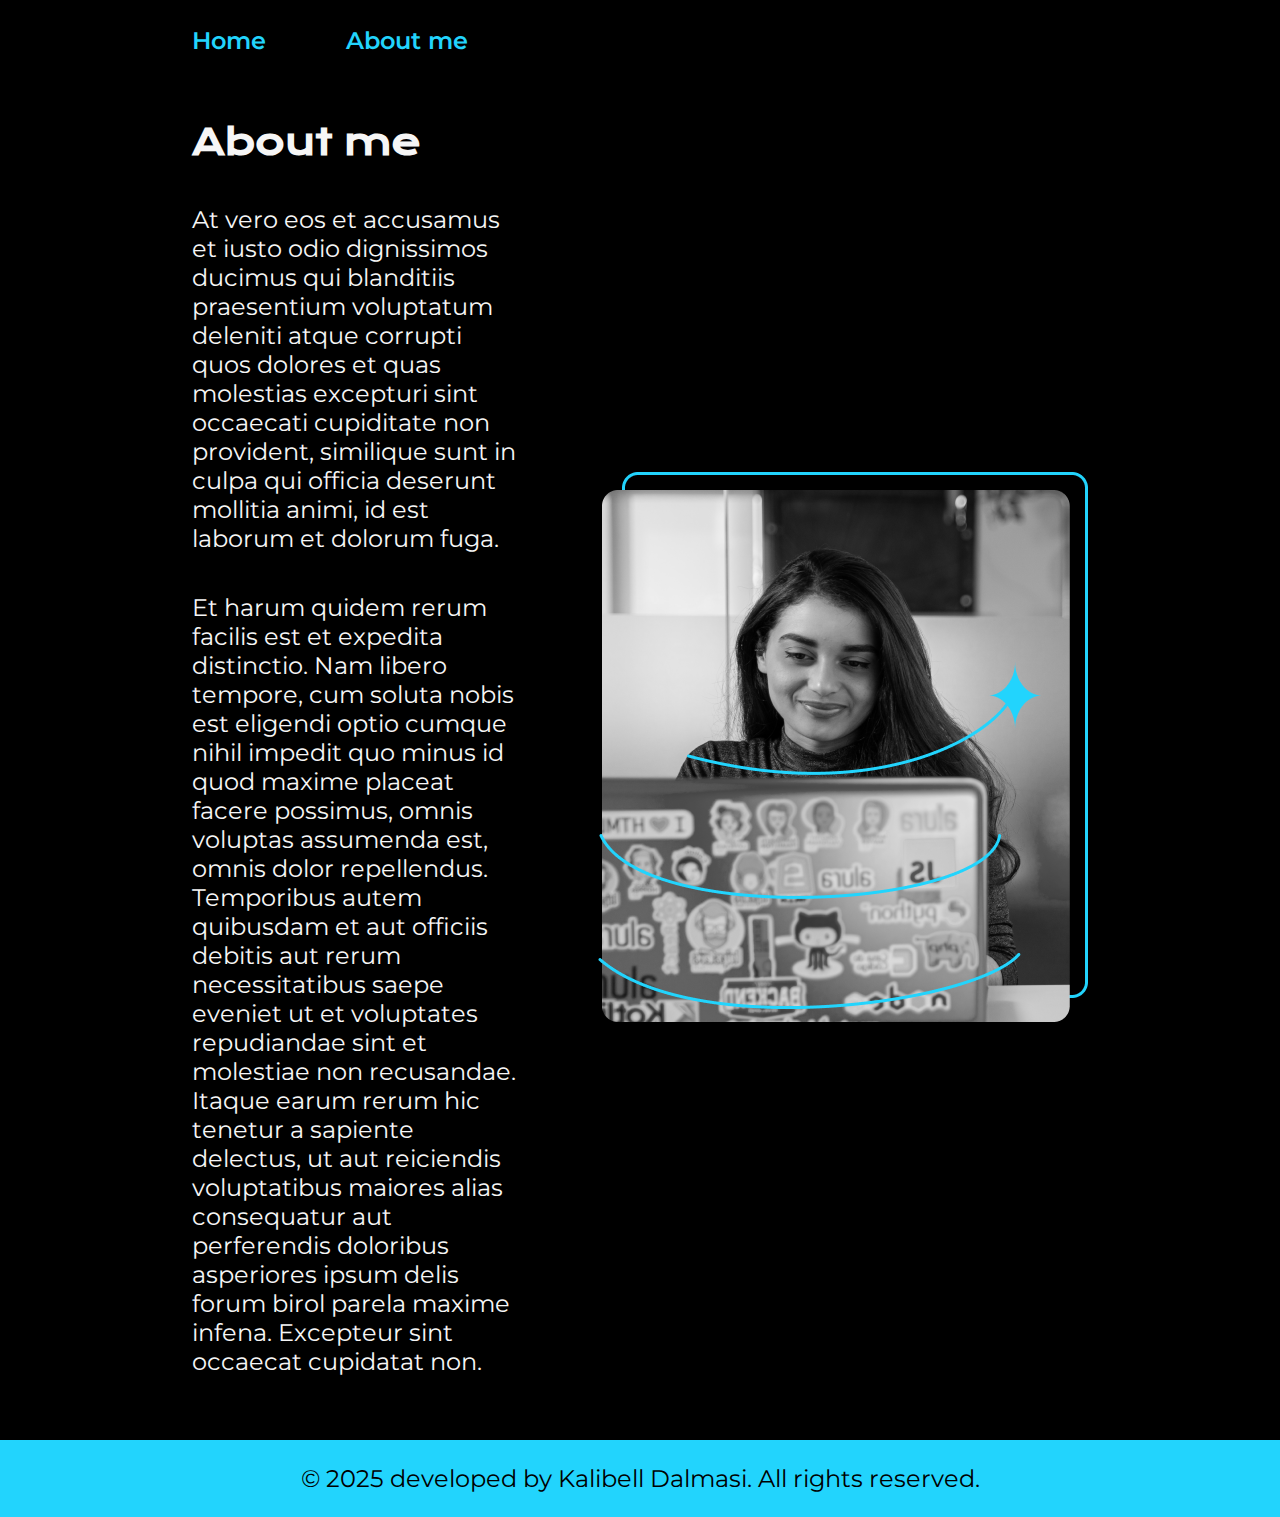
==== about.htm @ 8b52d16d "First commit" ====
<!DOCTYPE html>
<html lang="en">
  <head>
    <meta charset="UTF-8" />
    <meta name="viewport" content="width=device-width, initial-scale=1.0" />
    <title>About me</title>
    <link rel="stylesheet" href="/styles/styles.css" />
  </head>
  <body>
    <header class="header">
      <nav class="header-nav">
        <a class="header-nav-link" href="index.htm">Home</a>
        <a class="header-nav-link" href="about.htm">About me</a>
      </nav>
    </header>

    <main class="container">
      <section class="container-section">
        <h1 class="title">About me</h1>

        <p class="description">
          At vero eos et accusamus et iusto odio dignissimos ducimus qui
          blanditiis praesentium voluptatum deleniti atque corrupti quos dolores
          et quas molestias excepturi sint occaecati cupiditate non provident,
          similique sunt in culpa qui officia deserunt mollitia animi, id est
          laborum et dolorum fuga.
        </p>
        <p class="description">
          Et harum quidem rerum facilis est et expedita distinctio. Nam libero
          tempore, cum soluta nobis est eligendi optio cumque nihil impedit quo
          minus id quod maxime placeat facere possimus, omnis voluptas assumenda
          est, omnis dolor repellendus. Temporibus autem quibusdam et aut
          officiis debitis aut rerum necessitatibus saepe eveniet ut et
          voluptates repudiandae sint et molestiae non recusandae. Itaque earum
          rerum hic tenetur a sapiente delectus, ut aut reiciendis voluptatibus
          maiores alias consequatur aut perferendis doloribus asperiores ipsum
          delis forum birol parela maxime infena. Excepteur sint occaecat
          cupidatat non.
        </p>
      </section>

      <img src="image.png" alt="This is my picture" />
    </main>

    <footer class="footer">
      <p class="footer-text">
        © 2025 developed by Kalibell Dalmasi. All rights reserved.
      </p>
    </footer>
  </body>
</html>
---- styles/styles.css ----
/*This is the first project of css. */

@import url('https://fonts.googleapis.com/css2?family=Krona+One&family=Montserrat:ital,wght@0,100..900;1,100..900&display=swap');

/* the root element is the top level element of the document, in this case the html element. */
/* this is how we define a variable in css. */
:root{
    --primary-color: #000;
    --secondary-color: #F6F6F6; 
    --terciary-color: #22D4FD;
    --color-hover:#272727;
    
    --montserrat-font: 'Montserrat', sans-serif;
    --krona-font: 'Krona One', sans-serif;
}

*{ 
    margin: 0;
    padding: 0;
}

body{
    background-color:var(--primary-color);
    color: white;
    box-sizing: border-box;
    color:#F6F6F6
}

.header{
    padding: 2% 0% 0% 15%;
}

.header-nav{
    display: flex;
    gap: 80px;
}

.header-nav-link{
    text-decoration: none;
    color: #22D4FD;
    font-family:var(--montserrat-font);
    font-size: 1.5rem;
    font-weight: 600;
}
strong{
    color: #22D4FD;
}

.title-highlight{
    color: #22D4FD;
}

/* example of flexbox */
.container{
    display: flex;
    align-items: center;
    padding: 5% 15%;
    justify-content: space-between;
    gap: 82px;
}

.container-section {
    width: 50%;
    display: flex;
    flex-direction: column;
    gap: 40px;
}

.title{
    font-family: var(--krona-font);
    font-size: 2.25rem;
} 

.description{
  font-family: var(--montserrat-font);
  font-size: 1.5rem;
}

.container-buttons{
    display: flex;
    justify-content: space-between;
    gap: 32px;
    flex-direction: column;/*for default flex-direction is row*/
    align-items: center; /*justify-content: center doesn't work when flex-direction is column*/
}

.container-link{
    text-decoration: none;
    color: #F6F6F6;
    background-color: var(--primary-color);
    width: 50%;
    text-align: center;
    border-radius: 8px;
    padding: 21.5px 0;
    font-family: var(--montserrat-font);
    font-size: 1.5rem;
    font-weight: 600;
    border: 2px solid #22D4FD;
    display: flex;
    justify-content: center;
     gap: 10px;
}

.container-link:hover{
   background-color: var(--color-hover);
}

.container-image{
    width: 50%;
}

.container-subtitle{
    font-family: var(--krona-font);
    font-size: 1.5rem;
    font-weight: 400;;
}

.footer{
    background-color: var(--terciary-color);
    font-family: var(--montserrat-font);
    font-size: 1.5rem;
    text-align: center;
    padding: 24px;
    color: var(--primary-color);
    font-weight: 400;
    
}

/* media query is used to make the website responsive. */
@media (max-width: 1200px){

    .header{
        padding: 10%;;
    }

    .header-nav{
        justify-content: center;
    }
    .container{
        flex-direction: column-reverse; /*this is used to change the direction of the flexbox.  */
        
    }

    .container-section{
        width: auto;
    }
    
}
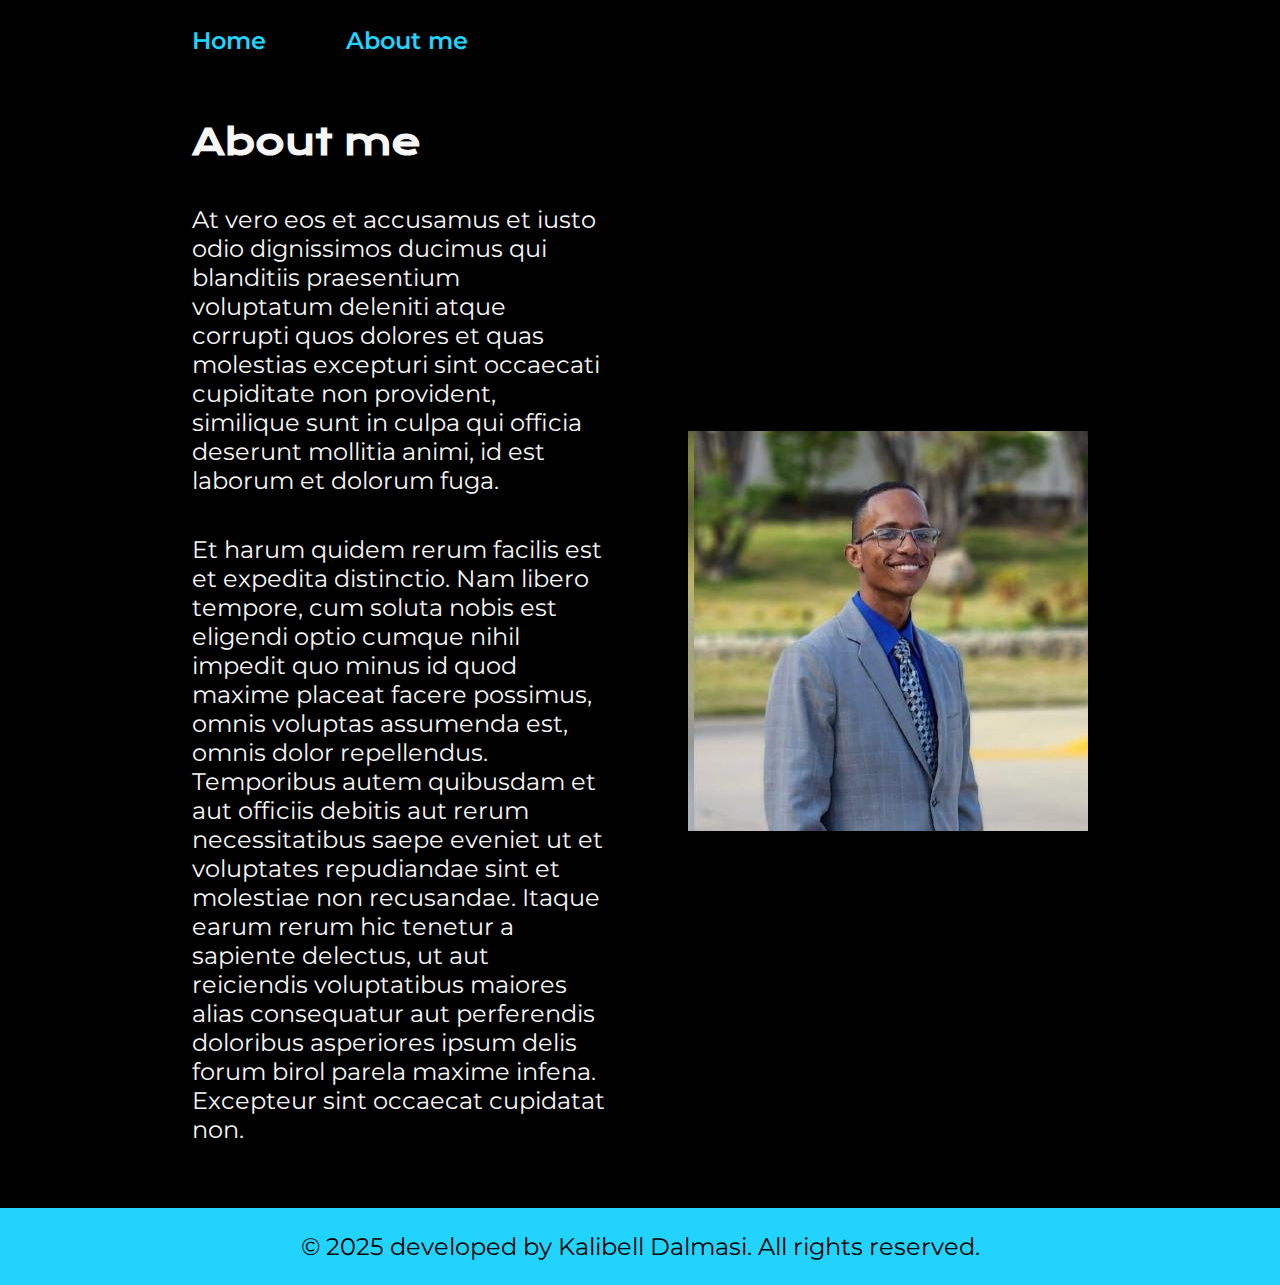
==== commit 7b20f1c0: "update html" ====
--- a/about.htm
+++ b/about.htm
@@ -39,7 +39,7 @@
         </p>
       </section>
 
-      <img src="image.png" alt="This is my picture" />
+      <img src="/assets/Profile_.jpg" alt="This is my picture" />
     </main>
 
     <footer class="footer">
--- a/styles/styles.css
+++ b/styles/styles.css
@@ -107,6 +107,7 @@
 
 .container-image{
     width: 50%;
+    border-radius: 8px;
 }
 
 .container-subtitle{
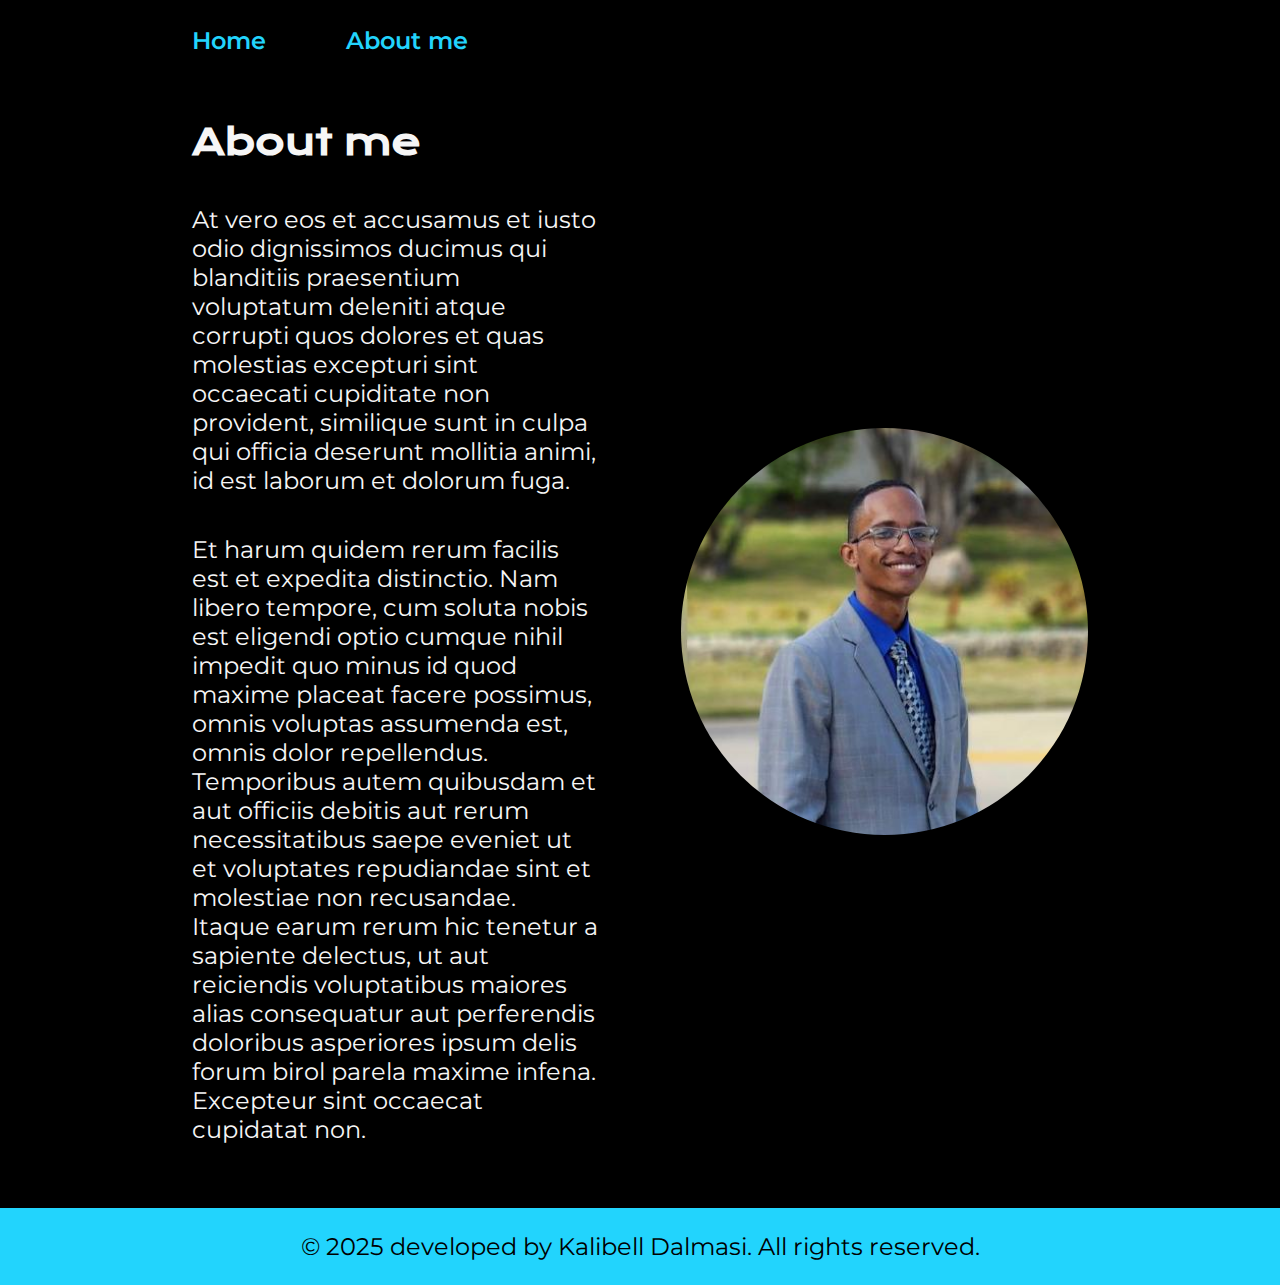
==== commit bcf4fbee: "update" ====
--- a/about.htm
+++ b/about.htm
@@ -4,7 +4,7 @@
     <meta charset="UTF-8" />
     <meta name="viewport" content="width=device-width, initial-scale=1.0" />
     <title>About me</title>
-    <link rel="stylesheet" href="/styles/styles.css" />
+    <link rel="stylesheet" href="styles/styles.css" />
   </head>
   <body>
     <header class="header">
@@ -39,7 +39,7 @@
         </p>
       </section>
 
-      <img src="/assets/Profile_.jpg" alt="This is my picture" />
+      <img src="assets/Profile_.jpg" class="container-image" alt="This is my picture" />
     </main>
 
     <footer class="footer">
--- a/styles/styles.css
+++ b/styles/styles.css
@@ -107,7 +107,7 @@
 
 .container-image{
     width: 50%;
-    border-radius: 8px;
+    border-radius: 50%;
 }
 
 .container-subtitle{
@@ -147,3 +147,14 @@
     }
     
 }
+
+@media (max-width: 480px){
+
+    .container-image{
+        width: 100%;
+    }
+
+    .container-link{
+        width: 100%;
+    }
+}
